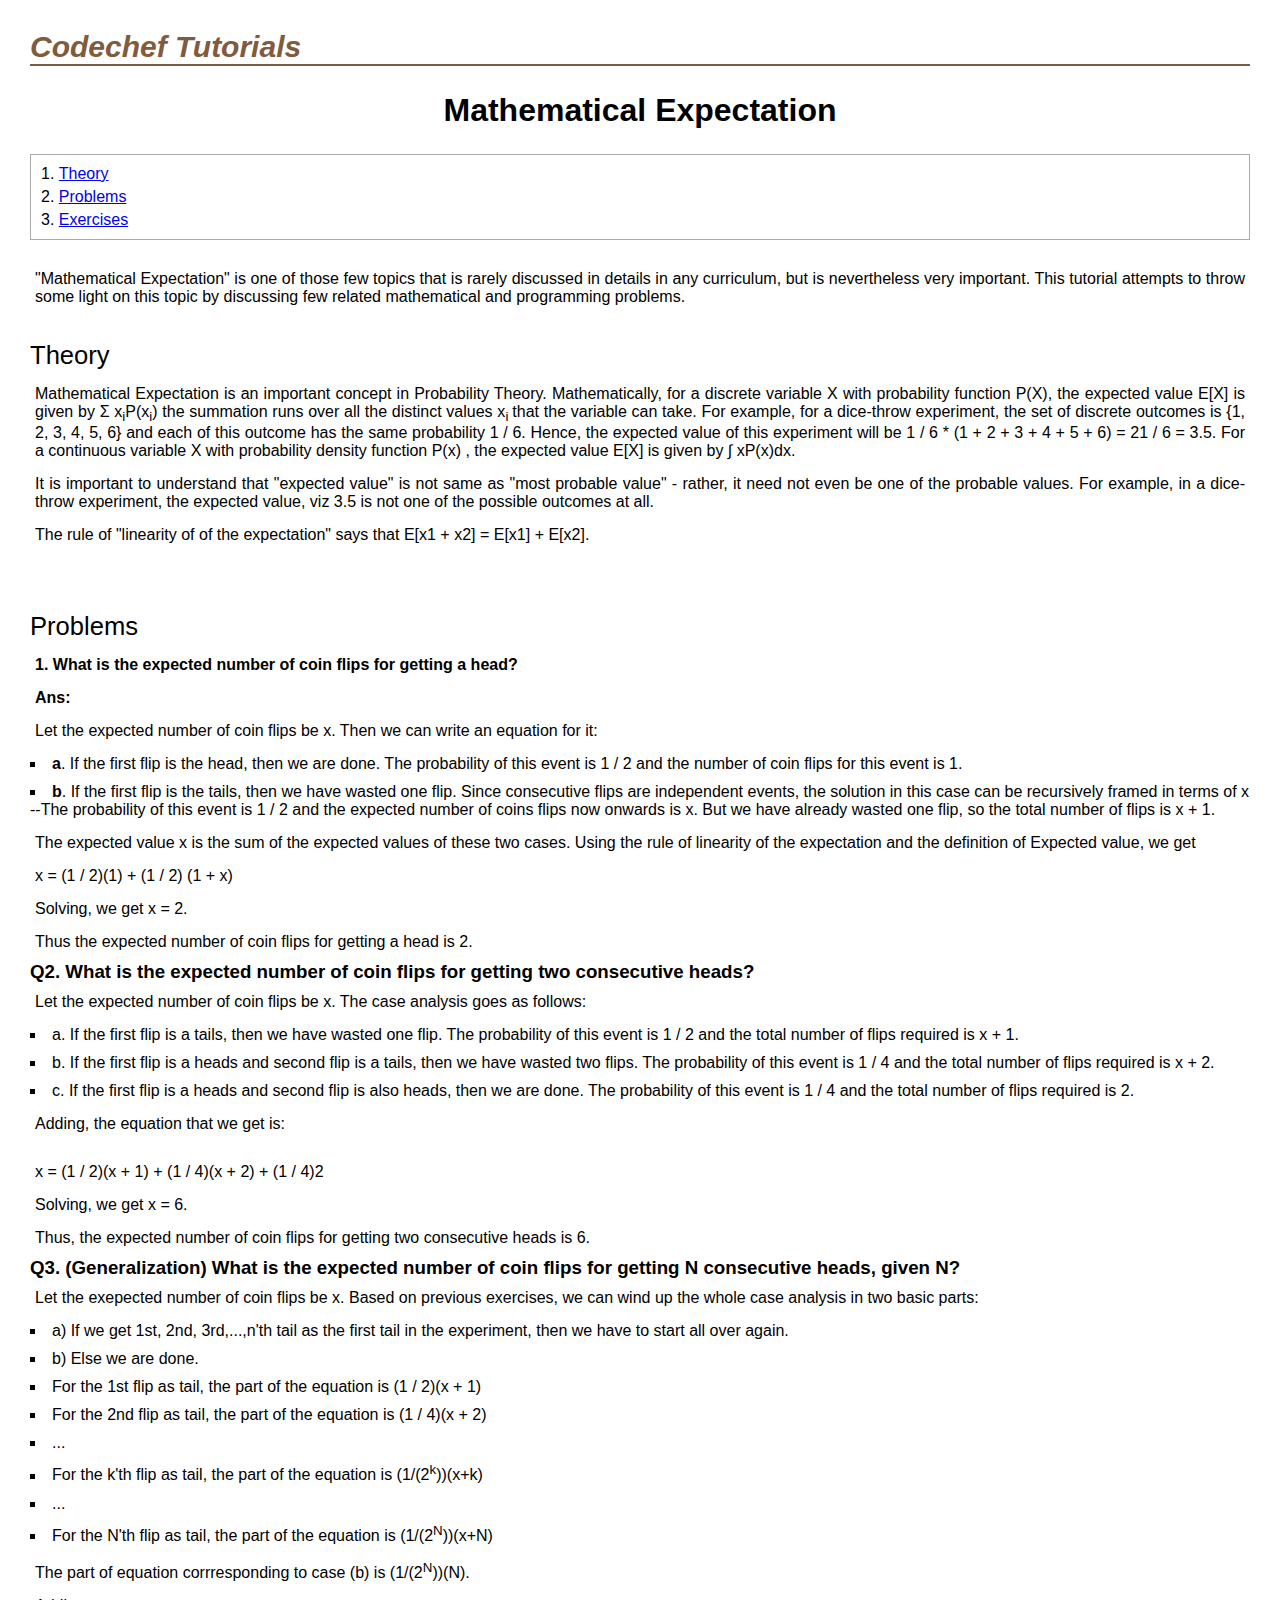
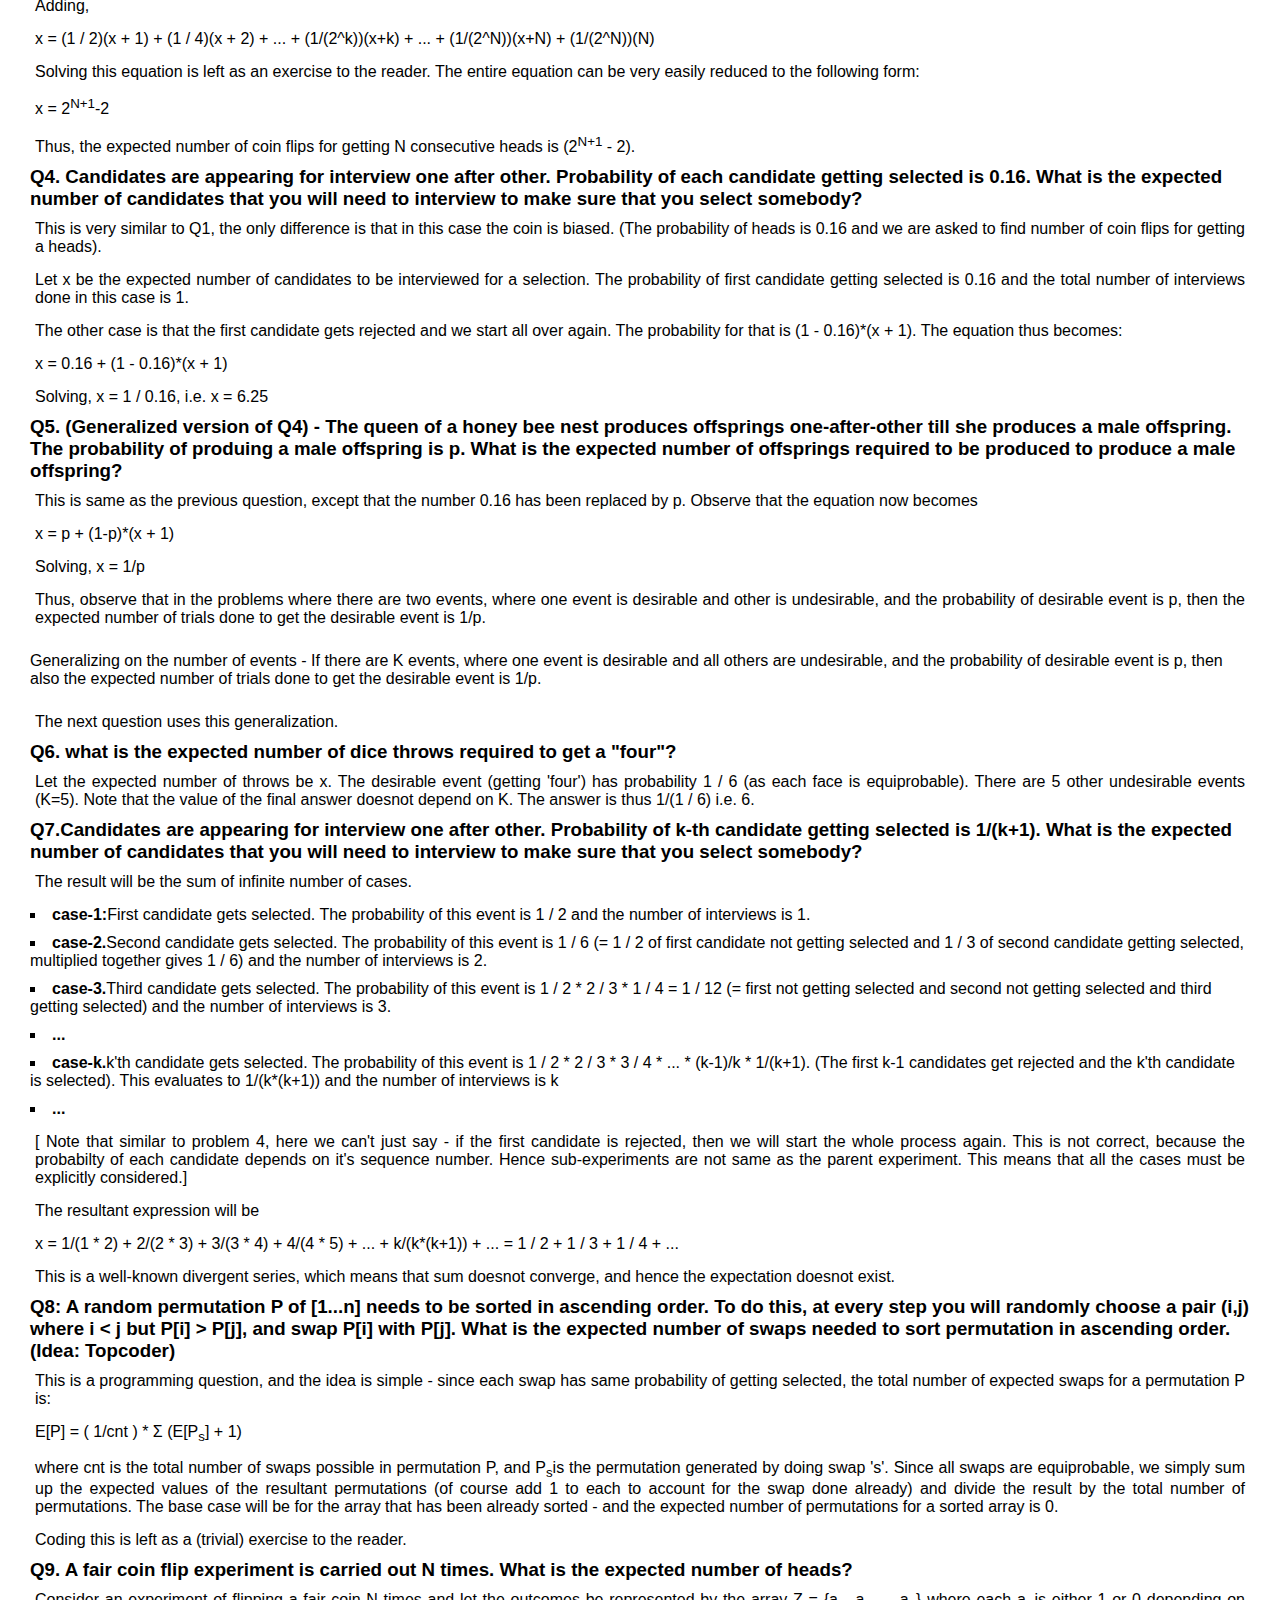
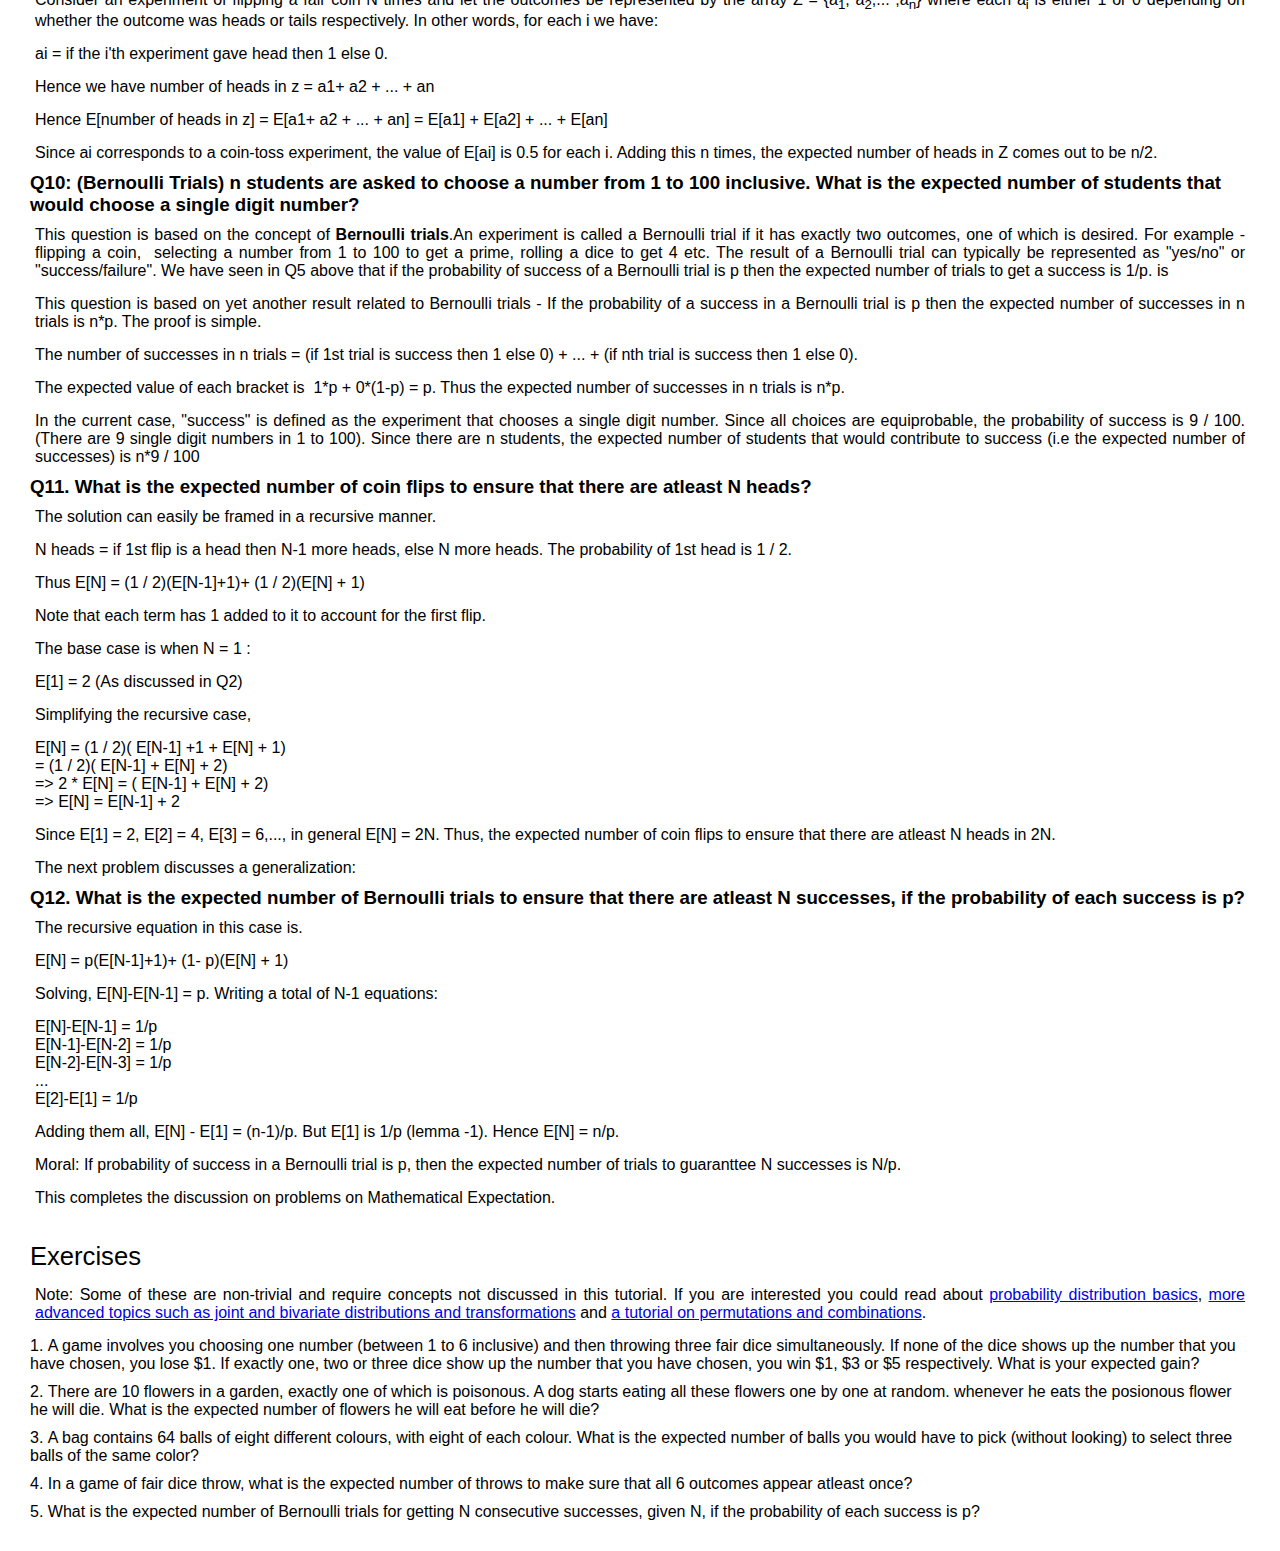
==== codechef/MathExpectation/index.html @ 0467652e "Programming contests tutorials, not only TopCoder." ====
<!DOCTYPE html>
<html>
<head>
    <title>Tutorial Title</title>
    <meta charset="utf-8" />

    <link rel="stylesheet" href="../style.css">
    <script type="text/javascript" src="../libs/syntaxhighlighter/scripts/shCore.js"></script>
    <script type="text/javascript" src="../libs/syntaxhighlighter/scripts/shBrushCpp.js" ></script>
    <script type="text/javascript" src="../libs/syntaxhighlighter/scripts/shBrushJScript.js"></script>

    <link rel="stylesheet" href="../libs/syntaxhighlighter/styles/shCore.css" />
    <link rel="stylesheet" href="../libs/syntaxhighlighter/styles/shCoreDefault.css" />

    <link rel="stylesheet" href="../libs/syntaxhighlighter/styles/shThemeDefault.css" />
    <script type="text/javascript">SyntaxHighlighter.all();</script>

</head>
<body>
    <header>
        <em>Codechef Tutorials</em>
        <hr>
    </header>
    <content>
        <div id="tutorial-header">
            <div id="tutorial-title">
                <h1>Mathematical Expectation</h1>
            </div>
        </div>


        <div id="table-of-contents">
            <ol>
                <li><a href="#theory">Theory</a></li>
                <li><a href="#problems">Problems</a></li>
                <li><a href="#exercises">Exercises</a></li>
            </ol>
        </div>


        <div id="article">
            <p>"Mathematical Expectation" is one of those few topics that is rarely discussed in details in any curriculum, but is nevertheless very important. This tutorial attempts to throw some light on this topic by discussing few related mathematical and programming problems.</p>

        <h1><a name="theory">Theory</a></h1>
        <p>Mathematical Expectation is an important concept in Probability Theory. Mathematically, for a discrete variable X with probability function P(X),  the expected value E[X] is given by  Σ x<sub>i</sub>P(x<sub>i</sub>) the summation runs over all the distinct values x<sub>i </sub>that the variable can take. For example, for a dice-throw experiment, the set of discrete outcomes is {1, 2, 3, 4, 5, 6} and each of this outcome has the same probability 1 / 6. Hence, the expected value of this experiment will be 1 / 6 * (1 + 2 + 3 + 4 + 5 + 6) = 21 / 6 = 3.5.  For a continuous variable X with probability density function P(x) , the expected value E[X] is given by ∫ xP(x)dx.&nbsp;</p>
        
        <p>It is important to understand that  "expected value" is not same as "most probable value" - rather, it need not even be one of the probable values. For example, in a dice-throw experiment, the expected value, viz 3.5 is not one of the possible outcomes at all.</p>

        <p>The rule of "linearity of of the expectation" says that E[x1 + x2] = E[x1] + E[x2].</p>
        <p>&nbsp;</p>

        <h1><a name="problems">Problems</a></h1>
        <p><b>1. What is the expected number of coin flips for getting a head?</b></p>
        <p><b>Ans:</b></p>
        <p>Let the expected number of coin flips be x. Then we can write an equation for it:
        <ul>
            <li><strong>a</strong>. If the first flip is the head, then we are done. The probability of this event is 1 / 2 and the number of  coin flips for this event is 1.</li>
            <li><strong>b</strong>. If the first flip is the tails, then we have wasted one flip. Since consecutive flips are independent events, the solution in this case can be recursively framed in terms of x --The probability of this event is 1 / 2 and the expected number of coins flips now onwards is x. But we have already wasted one flip, so the total number of flips is x + 1.</li>
        </ul>

        <p>The expected value x is the sum of the expected values of these two cases. Using the rule of linearity of the expectation and the definition of Expected value, we get</p>
        <p>x = (1 / 2)(1) + (1 / 2) (1 + x)</p>

        <p>Solving, we get x = 2.</p>
        <p>Thus the expected number of coin flips for getting a head is 2.</p>

        <h3>Q2. What is the expected number of coin flips for getting two consecutive heads?</h3>
        <p>Let the expected number of coin flips be x. The case analysis goes as follows:</p>
        
        <ul>
            <li>a. If the first flip is a tails, then we have wasted one flip. The probability of this event is 1 / 2 and the total number of flips required is x + 1.</li>
            <li>b. If the first flip is a heads and second flip is a tails, then we have wasted two flips. The probability of this event is 1 / 4 and the total number of flips required is x + 2.</li>
            <li>c. If the first flip is a heads and second flip is also heads, then we are done. The probability of this event is 1 / 4 and the total number of flips required is 2.</li>
    </ul>

    <p>Adding, the equation that we get is: <p>

    <p>x = (1 / 2)(x + 1) + (1 / 4)(x + 2) + (1 / 4)2</p>
    <p>Solving, we get x = 6.</p>
    <p>Thus, the expected number of coin flips for getting two consecutive heads is 6.</p>

    <h3>Q3. (Generalization) What is the expected number of coin flips for getting N consecutive heads, given N?</h3>
    <p> Let the exepected number of coin flips be x. Based on previous exercises, we can wind up the whole case analysis in two basic parts:</p>
    
    <ul>
        <li>a) If we get 1st, 2nd, 3rd,...,n'th tail as the first tail in the experiment, then we have to start all over again.</li>
        <li>b) Else we are done.</li>
    </ul>

    <ul>
        <li>For the 1st flip as tail, the part of  the equation is (1 / 2)(x + 1)</li>
        <li>For the 2nd flip as tail, the part of the equation is (1 / 4)(x + 2)</li>
        <li>...</li>
        <li>For the k'th flip as tail, the part of the equation is (1/(2<sup>k</sup>))(x+k)</li>
        <li>...</li>
        <li>For the N'th flip as tail, the part of the equation is (1/(2<sup>N</sup>))(x+N)</li>
    </ul>

    <p>The part of equation corrresponding to case (b) is (1/(2<sup>N</sup>))(N).</p>

    <p>Adding,</p>
    <p>x = (1 / 2)(x + 1)  +  (1 / 4)(x + 2) + ... +  (1/(2^k))(x+k) + ... + (1/(2^N))(x+N) + (1/(2^N))(N)</p>

    <p>Solving this equation is left as an exercise to the reader.  The entire equation can be very easily reduced to the following form:</p>

    <p>x = 2<sup>N+1</sup>-2</p>

    <p>Thus, the expected number of coin flips for getting N consecutive heads is (2<sup>N+1</sup> - 2).</p>

    <h3>Q4. Candidates are appearing for interview one after other. Probability of  each candidate getting selected is 0.16. What is the expected number of candidates that you will need to interview to make sure that you select somebody?</h3>

    <p>This is very similar to Q1, the only difference is that in this case the coin is biased. (The probability of heads is 0.16 and we are asked to find number of coin flips for getting a heads).</p>

    <p>Let x be the expected number of candidates to be interviewed for a selection. The probability of first candidate getting selected is 0.16 and the total number of interviews done in this case is 1.</p>

    <p>The other case is that the first candidate gets rejected and we start all over again. The probability for that is (1 - 0.16)*(x + 1). The equation thus becomes:

    <p>x = 0.16 + (1 - 0.16)*(x + 1)</p>

    <p>Solving, x = 1 / 0.16, i.e. x = 6.25</p>


        <h3>Q5. (Generalized version of Q4) - The queen of a honey bee nest produces offsprings one-after-other till she produces a male offspring. The probability of produing a male offspring is p. What is the expected number of offsprings required to be produced to produce a male offspring?</h3>
        <p>This is same as the previous question, except that the number 0.16 has been replaced by p. Observe that the equation now becomes</p>

        <p>x = p + (1-p)*(x + 1)</p>
        <p>Solving, x = 1/p</p>
        
        <p>Thus, observe that in the problems where there are two events, where one event is desirable and other is undesirable, and the probability of desirable event is p, then the expected number of trials done to get the desirable event is 1/p.</p>
        </p>Generalizing on the number of events - If there are K events, where one event is desirable and all others are undesirable, and the probability of desirable event is p, then also the expected number of trials done to get the desirable event is 1/p.</p>
        <p>The next question uses this generalization.</p>
        
        <h3>Q6. what is the expected number of dice throws required to get a "four"?</h3>
        <p>Let the expected number of throws be x. The desirable event (getting 'four') has probability 1 / 6 (as each face is equiprobable). There are 5 other undesirable events (K=5). Note that the value of the final answer doesnot depend on K. The answer is thus 1/(1 / 6) i.e. 6.</p>


        <h3>Q7.Candidates are appearing for interview one after other. Probability of  k-th candidate getting selected is 1/(k+1). What is the expected number of candidates that you will need to interview to make sure that you select somebody?</h3>
        <p>The result will be the sum of infinite number of cases.
        <ul>
        <li><strong>case-1:</strong>First candidate gets selected. The probability of this event is 1 / 2 and the number of interviews is 1.</li>
        <li><strong>case-2.</strong>Second candidate gets selected. The probability of this event is 1 / 6 (= 1 / 2 of first candidate not getting selected and 1 / 3 of second candidate getting selected, multiplied together gives 1 / 6) and the number of interviews is 2.</li>
        <li><strong>case-3.</strong>Third candidate gets selected. The probability of this event is 1 / 2 * 2 / 3 * 1 / 4 = 1 / 12 (= first not getting selected and second not getting selected and third getting selected) and the number of interviews is 3.</li>
        <li><strong>...</strong></li>
        <li><strong>case-k.</strong>k'th candidate gets selected. The probability of this event is 1 / 2 * 2 / 3 * 3 / 4 * ... * (k-1)/k * 1/(k+1). (The first k-1 candidates get rejected and the k'th candidate is selected). This evaluates to 1/(k*(k+1)) and the number of interviews is k</li>
        <li><strong>...</strong></li>
        </ul>

        <p>[ Note that similar to problem 4, here we can't just say - if the first candidate is rejected, then we will start the whole process again. This is not correct, because the probabilty of each candidate depends on it's sequence number. Hence sub-experiments are not same as the parent experiment. This means that all the cases must be explicitly considered.]</p>
        <p>The resultant expression will be</p>

        <p>x = 1/(1 * 2) + 2/(2 * 3) + 3/(3 * 4)  + 4/(4 * 5) + ... + k/(k*(k+1)) + ...  = 1 / 2 + 1 / 3 + 1 / 4 + ...</p>

        <p>This is a well-known divergent series, which means that sum doesnot converge, and hence the expectation doesnot exist.</p>

        <h3>Q8: A random permutation P of [1...n] needs to be sorted in ascending order. To do this, at every step you will randomly choose a pair (i,j) where i &lt; j but P[i] &gt; P[j], and swap P[i] with P[j]. What is the expected number of swaps needed to sort permutation in ascending order. (Idea: Topcoder)</h3>

        <p>This is a programming question, and the idea is simple - since each swap has same probability of getting selected, the total number of expected swaps for a permutation P is:</p>

        <p>E[P] = ( 1/cnt )  * Σ (E[P<sub>s</sub>] + 1)</p>

        <p>where cnt is the total number of swaps possible in permutation P, and P<sub>s</sub>is the permutation generated by doing swap 's'. Since all swaps are equiprobable, we simply sum up the expected values of the resultant permutations  (of course add 1 to each to account for the swap done already) and divide the result by the total number of permutations. The base case will be for the array that has been already sorted - and the expected number of permutations for a sorted array is 0.</p>

        <p>Coding this is left as a (trivial) exercise to the reader.</p>

        <h3>Q9. A fair coin flip experiment is carried out N times. What is the expected number of heads?</h3>
        <p>Consider an experiment of flipping a fair coin N times and let the outcomes be represented by the array Z = {a<sub>1</sub>, a<sub>2</sub>,... ,a<sub>n</sub>} where each a<sub>i</sub> is either 1 or 0 depending on whether the outcome was heads or tails respectively. In other words, for each i we have:</p>

        <p>ai =  if the i'th experiment gave head then 1 else 0.</p>
        <p>Hence we have number of heads in z =  a1+ a2 + ... + an</p>
        <p>Hence E[number of heads in z] =  E[a1+ a2 + ... + an] =  E[a1] + E[a2] + ... + E[an]</p>
        <p>Since ai corresponds to a coin-toss experiment, the value of E[ai] is 0.5 for each i. Adding this n times, the expected number of heads in Z comes out to be n/2.</p>

        <h3>Q10: (Bernoulli Trials) n students are asked to choose a number from 1 to 100 inclusive. What is the expected number of students that would choose a single digit number?</h3>

        <p>This question is based on the concept of <b>Bernoulli trials</b>.An experiment is called a Bernoulli trial if it has exactly two outcomes, one of which is desired. For example - flipping a coin,&nbsp; selecting a number from 1 to 100 to get a prime, rolling a dice to get 4 etc. The result of a Bernoulli trial can typically be represented as "yes/no" or "success/failure". We have seen in Q5 above that if the probability of success of a Bernoulli trial is p then the expected number of trials to get a success is 1/p. is</p>

        <p>This question is based on yet another result related to Bernoulli trials - If the probability of a success in a Bernoulli trial is p then the expected number of successes in n trials is n*p. The proof is simple.</p>

        <p>The number of successes in n trials = (if 1st trial is success then 1 else 0) + ... + (if nth trial is success then 1 else 0).</p> 

        <p>The expected value of each bracket is&nbsp; 1*p + 0*(1-p) = p. Thus the expected number of successes in n trials is n*p.</p>


        <p>In the current case, "success" is defined as the experiment that chooses a single digit number. Since all choices are equiprobable, the probability of success is 9 / 100. (There are 9 single digit numbers in 1 to 100). Since there are n students, the expected number of students that would contribute to success (i.e the expected number of successes) is n*9 / 100</p>

        <h3>Q11. What is the expected number of coin flips to ensure that there are atleast N heads?</h3>
        <p>The solution can easily be framed in a recursive manner.</p>
        <p>N heads = if 1st flip is a head then N-1 more heads, else N more heads. The probability of 1st head is 1 / 2.</p>
        <p>Thus E[N] = (1 / 2)(E[N-1]+1)+ (1 / 2)(E[N] + 1)</p>

        <p>Note that each term has 1 added to it to account for the first flip.</p>
        <p>The base case is when N = 1 :</p>
        <p>E[1] = 2 (As discussed in Q2)</p>
        <p>Simplifying the recursive case,</p>
        <p>E[N] = (1 / 2)( E[N-1] +1 + E[N] + 1)<br> = (1 / 2)( E[N-1] + E[N] + 2)<br> =&gt; 2 * E[N]  = ( E[N-1] + E[N] + 2)<br>=&gt; E[N]  = E[N-1] + 2</p>
        <p>Since E[1] = 2, E[2] = 4, E[3] = 6,..., in general E[N] = 2N. Thus, the expected number of coin flips to ensure that there are atleast N heads in 2N.</p>

        <p>The next problem discusses a generalization:</p>

        <h3>Q12. What is the expected number of Bernoulli trials to ensure that there are atleast N successes, if the probability of each success is p?</h3>
        <p>The recursive equation in this case is.</p>
        <p>E[N] = p(E[N-1]+1)+ (1- p)(E[N] + 1)</p>
        <p>Solving, E[N]-E[N-1] = p. Writing a total of N-1 equations:</p>
        <p>E[N]-E[N-1] = 1/p<br>E[N-1]-E[N-2] = 1/p<br>E[N-2]-E[N-3] = 1/p<br>...<br>E[2]-E[1] = 1/p</p>
        <p>Adding them all, E[N] - E[1] = (n-1)/p. But E[1] is 1/p (lemma -1). Hence E[N] = n/p.</p>
        <p>Moral: If probability of success in a Bernoulli trial is p, then the expected number of trials to guaranttee N successes is N/p.</p>

        <p>This completes the discussion on problems on Mathematical Expectation.</p>

        <h1><a name="exercises">Exercises</a></h1>
        <p>Note: Some of these are non-trivial and require concepts not discussed in this tutorial. If you are interested you could read about <a  href="http://www.thelearningpoint.net/home/mathematics/probability---part-2---a-tutorial-on-probability-distributions">probability distribution basics</a>, <a  href="http://www.thelearningpoint.net/home/mathematics/probability---part-3---joint-probability-bivariate-normal-distributions-functions-of-random-variable-transformation-of-random-vectors">more advanced topics such as joint and bivariate distributions and transformations</a> and <a  href="http://www.thelearningpoint.net/home/mathematics/permutations-and-combinations-1">a tutorial on permutations and combinations</a>.</p>

        <ol>
        <li>A game involves you choosing one number (between 1 to 6 inclusive) and then throwing three fair dice simultaneously. If none of the dice shows up the number that you have chosen, you lose $1. If exactly one, two or three dice show up the number that you have chosen, you win $1, $3 or $5 respectively. What is your expected gain?</li>
        <li>There are 10 flowers in a garden, exactly one of which is poisonous. A dog starts eating all these flowers one by one at random. whenever he eats the posionous flower he will die. What is the expected number of flowers he will eat before he will die?</li>
        <li>A bag contains 64 balls of eight different colours, with eight of each colour. What is the expected number of balls you would have to pick (without looking) to select three balls of the same color?</li>
        <li>In a game of fair dice throw, what is the expected number of throws to make sure that all 6 outcomes appear atleast once?</li>
        <li>What is the expected number of Bernoulli trials for getting N consecutive successes, given N, if the probability of each success is p?</li>
    </ol>
    </content>
    <footer>
    </footer>
</body>
</html>
---- codechef/style.css ----
* {
    padding: 0;
    margin: 0;
}

body, p {
    font-family: sans-serif;
    padding: 5px;
}
hr {
    display: block; height: 1px;
    border: 0;
    border-top: 2px solid #805B3E;
    padding: 0;
}

header {
    font-size: 30px;
    font-weight: bold;
    color: #805B3E;
    margin: 25px;
}

#tutorial-header {
    margin: 25px;
}

#tutorial-title {
    text-align: center;
    margin-bottom: 10px;
}

#tutorial-title h1 {

}

#author-info {
    display: table;
    margin-left: auto;
    margin-right: auto;
    height: 52px;
}

#author-row {
    display: table-row;
}
#author-photo {
    float: left;
    display: table-cell;
    width: 50px;
    height: 50px;
    margin-right: 5px;
}
#author-account-info {
    vertical-align: middle;
    display: table-cell;
    width: 160px;
    height: 50px;
    margin-top: auto;
    margin-bottom: auto;
}

#table-of-contents {
    margin: 25px;
    padding: 5px;
    border: 1px solid #aaaaaa;
}

#table-of-contents ol {
    list-style: decimal inside;
}

#table-of-contents li {
    margin: 5px;
}

#article {
    margin: 25px;
}


#article h1 {
    font: 160% sans-serif;
    margin-top: 30px;
    margin-bottom: 10px;
}

#article ol {
    list-style: decimal inside;
    margin-top: 10px;
    margin-bottom: 10px;
}

#article li {
    margin-top: 10px;
}

#article ul {
    list-style: square inside;
    margin-top: 10px;
    margin-bottom: 10px;
}

#article p {
    text-align: justify;
    margin-top: 5px;
    margin-bottom: 5px;
}

#article pre {
    border: 1px solid #aaaaaa;
}

#article .figure {
    width: 80%;
    margin-top: 15px;
    margin-bottom: 15px;
    margin-left: auto;
    margin-right: auto;
}

#article .figure table {
    margin: 0 auto;
    border: 1px solid #aaaaaa;
    border-spacing: 0px;
}

#article .figure th, td {
    height: 2rem;
    border: 1px solid #ccc;
    text-align: center;
    padding: 5px;
}

#article .figure th {
    background-color: lightblue;
    border-color: white;
}

#article .figure img {
    display: block;
    margin: 0 auto;
}

#article .figure p {
    text-align: center;
}
---- codechef/libs/syntaxhighlighter/styles/shCore.css ----
/**
 * SyntaxHighlighter
 * http://alexgorbatchev.com/SyntaxHighlighter
 *
 * SyntaxHighlighter is donationware. If you are using it, please donate.
 * http://alexgorbatchev.com/SyntaxHighlighter/donate.html
 *
 * @version
 * 3.0.83 (July 02 2010)
 * 
 * @copyright
 * Copyright (C) 2004-2010 Alex Gorbatchev.
 *
 * @license
 * Dual licensed under the MIT and GPL licenses.
 */
.syntaxhighlighter a,
.syntaxhighlighter div,
.syntaxhighlighter code,
.syntaxhighlighter table,
.syntaxhighlighter table td,
.syntaxhighlighter table tr,
.syntaxhighlighter table tbody,
.syntaxhighlighter table thead,
.syntaxhighlighter table caption,
.syntaxhighlighter textarea {
  -moz-border-radius: 0 0 0 0 !important;
  -webkit-border-radius: 0 0 0 0 !important;
  background: none !important;
  border: 0 !important;
  bottom: auto !important;
  float: none !important;
  height: auto !important;
  left: auto !important;
  line-height: 1.1em !important;
  margin: 0 !important;
  outline: 0 !important;
  overflow: visible !important;
  padding: 0 !important;
  position: static !important;
  right: auto !important;
  text-align: left !important;
  top: auto !important;
  vertical-align: baseline !important;
  width: auto !important;
  box-sizing: content-box !important;
  font-family: "Consolas", "Bitstream Vera Sans Mono", "Courier New", Courier, monospace !important;
  font-weight: normal !important;
  font-style: normal !important;
  font-size: 1em !important;
  min-height: inherit !important;
  min-height: auto !important;
}

.syntaxhighlighter {
  width: 100% !important;
  margin: 1em 0 1em 0 !important;
  position: relative !important;
  overflow: auto !important;
  font-size: 1em !important;
}
.syntaxhighlighter.source {
  overflow: hidden !important;
}
.syntaxhighlighter .bold {
  font-weight: bold !important;
}
.syntaxhighlighter .italic {
  font-style: italic !important;
}
.syntaxhighlighter .line {
  white-space: pre !important;
}
.syntaxhighlighter table {
  width: 100% !important;
}
.syntaxhighlighter table caption {
  text-align: left !important;
  padding: .5em 0 0.5em 1em !important;
}
.syntaxhighlighter table td.code {
  width: 100% !important;
}
.syntaxhighlighter table td.code .container {
  position: relative !important;
}
.syntaxhighlighter table td.code .container textarea {
  box-sizing: border-box !important;
  position: absolute !important;
  left: 0 !important;
  top: 0 !important;
  width: 100% !important;
  height: 100% !important;
  border: none !important;
  background: white !important;
  padding-left: 1em !important;
  overflow: hidden !important;
  white-space: pre !important;
}
.syntaxhighlighter table td.gutter .line {
  text-align: right !important;
  padding: 0 0.5em 0 1em !important;
}
.syntaxhighlighter table td.code .line {
  padding: 0 1em !important;
}
.syntaxhighlighter.nogutter td.code .container textarea, .syntaxhighlighter.nogutter td.code .line {
  padding-left: 0em !important;
}
.syntaxhighlighter.show {
  display: block !important;
}
.syntaxhighlighter.collapsed table {
  display: none !important;
}
.syntaxhighlighter.collapsed .toolbar {
  padding: 0.1em 0.8em 0em 0.8em !important;
  font-size: 1em !important;
  position: static !important;
  width: auto !important;
  height: auto !important;
}
.syntaxhighlighter.collapsed .toolbar span {
  display: inline !important;
  margin-right: 1em !important;
}
.syntaxhighlighter.collapsed .toolbar span a {
  padding: 0 !important;
  display: none !important;
}
.syntaxhighlighter.collapsed .toolbar span a.expandSource {
  display: inline !important;
}
.syntaxhighlighter .toolbar {
  position: absolute !important;
  right: 1px !important;
  top: 1px !important;
  width: 11px !important;
  height: 11px !important;
  font-size: 10px !important;
  z-index: 10 !important;
}
.syntaxhighlighter .toolbar span.title {
  display: inline !important;
}
.syntaxhighlighter .toolbar a {
  display: block !important;
  text-align: center !important;
  text-decoration: none !important;
  padding-top: 1px !important;
}
.syntaxhighlighter .toolbar a.expandSource {
  display: none !important;
}
.syntaxhighlighter.ie {
  font-size: .9em !important;
  padding: 1px 0 1px 0 !important;
}
.syntaxhighlighter.ie .toolbar {
  line-height: 8px !important;
}
.syntaxhighlighter.ie .toolbar a {
  padding-top: 0px !important;
}
.syntaxhighlighter.printing .line.alt1 .content,
.syntaxhighlighter.printing .line.alt2 .content,
.syntaxhighlighter.printing .line.highlighted .number,
.syntaxhighlighter.printing .line.highlighted.alt1 .content,
.syntaxhighlighter.printing .line.highlighted.alt2 .content {
  background: none !important;
}
.syntaxhighlighter.printing .line .number {
  color: #bbbbbb !important;
}
.syntaxhighlighter.printing .line .content {
  color: black !important;
}
.syntaxhighlighter.printing .toolbar {
  display: none !important;
}
.syntaxhighlighter.printing a {
  text-decoration: none !important;
}
.syntaxhighlighter.printing .plain, .syntaxhighlighter.printing .plain a {
  color: black !important;
}
.syntaxhighlighter.printing .comments, .syntaxhighlighter.printing .comments a {
  color: #008200 !important;
}
.syntaxhighlighter.printing .string, .syntaxhighlighter.printing .string a {
  color: blue !important;
}
.syntaxhighlighter.printing .keyword {
  color: #006699 !important;
  font-weight: bold !important;
}
.syntaxhighlighter.printing .preprocessor {
  color: gray !important;
}
.syntaxhighlighter.printing .variable {
  color: #aa7700 !important;
}
.syntaxhighlighter.printing .value {
  color: #009900 !important;
}
.syntaxhighlighter.printing .functions {
  color: #ff1493 !important;
}
.syntaxhighlighter.printing .constants {
  color: #0066cc !important;
}
.syntaxhighlighter.printing .script {
  font-weight: bold !important;
}
.syntaxhighlighter.printing .color1, .syntaxhighlighter.printing .color1 a {
  color: gray !important;
}
.syntaxhighlighter.printing .color2, .syntaxhighlighter.printing .color2 a {
  color: #ff1493 !important;
}
.syntaxhighlighter.printing .color3, .syntaxhighlighter.printing .color3 a {
  color: red !important;
}
.syntaxhighlighter.printing .break, .syntaxhighlighter.printing .break a {
  color: black !important;
}
---- codechef/libs/syntaxhighlighter/styles/shCoreDefault.css ----
/**
 * SyntaxHighlighter
 * http://alexgorbatchev.com/SyntaxHighlighter
 *
 * SyntaxHighlighter is donationware. If you are using it, please donate.
 * http://alexgorbatchev.com/SyntaxHighlighter/donate.html
 *
 * @version
 * 3.0.83 (July 02 2010)
 * 
 * @copyright
 * Copyright (C) 2004-2010 Alex Gorbatchev.
 *
 * @license
 * Dual licensed under the MIT and GPL licenses.
 */
.syntaxhighlighter a,
.syntaxhighlighter div,
.syntaxhighlighter code,
.syntaxhighlighter table,
.syntaxhighlighter table td,
.syntaxhighlighter table tr,
.syntaxhighlighter table tbody,
.syntaxhighlighter table thead,
.syntaxhighlighter table caption,
.syntaxhighlighter textarea {
  -moz-border-radius: 0 0 0 0 !important;
  -webkit-border-radius: 0 0 0 0 !important;
  background: none !important;
  border: 0 !important;
  bottom: auto !important;
  float: none !important;
  height: auto !important;
  left: auto !important;
  line-height: 1.1em !important;
  margin: 0 !important;
  outline: 0 !important;
  overflow: visible !important;
  padding: 0 !important;
  position: static !important;
  right: auto !important;
  text-align: left !important;
  top: auto !important;
  vertical-align: baseline !important;
  width: auto !important;
  box-sizing: content-box !important;
  font-family: "Consolas", "Bitstream Vera Sans Mono", "Courier New", Courier, monospace !important;
  font-weight: normal !important;
  font-style: normal !important;
  font-size: 1em !important;
  min-height: inherit !important;
  min-height: auto !important;
}

.syntaxhighlighter {
  width: 100% !important;
  margin: 1em 0 1em 0 !important;
  position: relative !important;
  overflow: auto !important;
  font-size: 1em !important;
}
.syntaxhighlighter.source {
  overflow: hidden !important;
}
.syntaxhighlighter .bold {
  font-weight: bold !important;
}
.syntaxhighlighter .italic {
  font-style: italic !important;
}
.syntaxhighlighter .line {
  white-space: pre !important;
}
.syntaxhighlighter table {
  width: 100% !important;
}
.syntaxhighlighter table caption {
  text-align: left !important;
  padding: .5em 0 0.5em 1em !important;
}
.syntaxhighlighter table td.code {
  width: 100% !important;
}
.syntaxhighlighter table td.code .container {
  position: relative !important;
}
.syntaxhighlighter table td.code .container textarea {
  box-sizing: border-box !important;
  position: absolute !important;
  left: 0 !important;
  top: 0 !important;
  width: 100% !important;
  height: 100% !important;
  border: none !important;
  background: white !important;
  padding-left: 1em !important;
  overflow: hidden !important;
  white-space: pre !important;
}
.syntaxhighlighter table td.gutter .line {
  text-align: right !important;
  padding: 0 0.5em 0 1em !important;
}
.syntaxhighlighter table td.code .line {
  padding: 0 1em !important;
}
.syntaxhighlighter.nogutter td.code .container textarea, .syntaxhighlighter.nogutter td.code .line {
  padding-left: 0em !important;
}
.syntaxhighlighter.show {
  display: block !important;
}
.syntaxhighlighter.collapsed table {
  display: none !important;
}
.syntaxhighlighter.collapsed .toolbar {
  padding: 0.1em 0.8em 0em 0.8em !important;
  font-size: 1em !important;
  position: static !important;
  width: auto !important;
  height: auto !important;
}
.syntaxhighlighter.collapsed .toolbar span {
  display: inline !important;
  margin-right: 1em !important;
}
.syntaxhighlighter.collapsed .toolbar span a {
  padding: 0 !important;
  display: none !important;
}
.syntaxhighlighter.collapsed .toolbar span a.expandSource {
  display: inline !important;
}
.syntaxhighlighter .toolbar {
  position: absolute !important;
  right: 1px !important;
  top: 1px !important;
  width: 11px !important;
  height: 11px !important;
  font-size: 10px !important;
  z-index: 10 !important;
}
.syntaxhighlighter .toolbar span.title {
  display: inline !important;
}
.syntaxhighlighter .toolbar a {
  display: block !important;
  text-align: center !important;
  text-decoration: none !important;
  padding-top: 1px !important;
}
.syntaxhighlighter .toolbar a.expandSource {
  display: none !important;
}
.syntaxhighlighter.ie {
  font-size: .9em !important;
  padding: 1px 0 1px 0 !important;
}
.syntaxhighlighter.ie .toolbar {
  line-height: 8px !important;
}
.syntaxhighlighter.ie .toolbar a {
  padding-top: 0px !important;
}
.syntaxhighlighter.printing .line.alt1 .content,
.syntaxhighlighter.printing .line.alt2 .content,
.syntaxhighlighter.printing .line.highlighted .number,
.syntaxhighlighter.printing .line.highlighted.alt1 .content,
.syntaxhighlighter.printing .line.highlighted.alt2 .content {
  background: none !important;
}
.syntaxhighlighter.printing .line .number {
  color: #bbbbbb !important;
}
.syntaxhighlighter.printing .line .content {
  color: black !important;
}
.syntaxhighlighter.printing .toolbar {
  display: none !important;
}
.syntaxhighlighter.printing a {
  text-decoration: none !important;
}
.syntaxhighlighter.printing .plain, .syntaxhighlighter.printing .plain a {
  color: black !important;
}
.syntaxhighlighter.printing .comments, .syntaxhighlighter.printing .comments a {
  color: #008200 !important;
}
.syntaxhighlighter.printing .string, .syntaxhighlighter.printing .string a {
  color: blue !important;
}
.syntaxhighlighter.printing .keyword {
  color: #006699 !important;
  font-weight: bold !important;
}
.syntaxhighlighter.printing .preprocessor {
  color: gray !important;
}
.syntaxhighlighter.printing .variable {
  color: #aa7700 !important;
}
.syntaxhighlighter.printing .value {
  color: #009900 !important;
}
.syntaxhighlighter.printing .functions {
  color: #ff1493 !important;
}
.syntaxhighlighter.printing .constants {
  color: #0066cc !important;
}
.syntaxhighlighter.printing .script {
  font-weight: bold !important;
}
.syntaxhighlighter.printing .color1, .syntaxhighlighter.printing .color1 a {
  color: gray !important;
}
.syntaxhighlighter.printing .color2, .syntaxhighlighter.printing .color2 a {
  color: #ff1493 !important;
}
.syntaxhighlighter.printing .color3, .syntaxhighlighter.printing .color3 a {
  color: red !important;
}
.syntaxhighlighter.printing .break, .syntaxhighlighter.printing .break a {
  color: black !important;
}

.syntaxhighlighter {
  background-color: white !important;
}
.syntaxhighlighter .line.alt1 {
  background-color: white !important;
}
.syntaxhighlighter .line.alt2 {
  background-color: white !important;
}
.syntaxhighlighter .line.highlighted.alt1, .syntaxhighlighter .line.highlighted.alt2 {
  background-color: #e0e0e0 !important;
}
.syntaxhighlighter .line.highlighted.number {
  color: black !important;
}
.syntaxhighlighter table caption {
  color: black !important;
}
.syntaxhighlighter .gutter {
  color: #afafaf !important;
}
.syntaxhighlighter .gutter .line {
  border-right: 3px solid #6ce26c !important;
}
.syntaxhighlighter .gutter .line.highlighted {
  background-color: #6ce26c !important;
  color: white !important;
}
.syntaxhighlighter.printing .line .content {
  border: none !important;
}
.syntaxhighlighter.collapsed {
  overflow: visible !important;
}
.syntaxhighlighter.collapsed .toolbar {
  color: blue !important;
  background: white !important;
  border: 1px solid #6ce26c !important;
}
.syntaxhighlighter.collapsed .toolbar a {
  color: blue !important;
}
.syntaxhighlighter.collapsed .toolbar a:hover {
  color: red !important;
}
.syntaxhighlighter .toolbar {
  color: white !important;
  background: #6ce26c !important;
  border: none !important;
}
.syntaxhighlighter .toolbar a {
  color: white !important;
}
.syntaxhighlighter .toolbar a:hover {
  color: black !important;
}
.syntaxhighlighter .plain, .syntaxhighlighter .plain a {
  color: black !important;
}
.syntaxhighlighter .comments, .syntaxhighlighter .comments a {
  color: #008200 !important;
}
.syntaxhighlighter .string, .syntaxhighlighter .string a {
  color: blue !important;
}
.syntaxhighlighter .keyword {
  color: #006699 !important;
}
.syntaxhighlighter .preprocessor {
  color: gray !important;
}
.syntaxhighlighter .variable {
  color: #aa7700 !important;
}
.syntaxhighlighter .value {
  color: #009900 !important;
}
.syntaxhighlighter .functions {
  color: #ff1493 !important;
}
.syntaxhighlighter .constants {
  color: #0066cc !important;
}
.syntaxhighlighter .script {
  font-weight: bold !important;
  color: #006699 !important;
  background-color: none !important;
}
.syntaxhighlighter .color1, .syntaxhighlighter .color1 a {
  color: gray !important;
}
.syntaxhighlighter .color2, .syntaxhighlighter .color2 a {
  color: #ff1493 !important;
}
.syntaxhighlighter .color3, .syntaxhighlighter .color3 a {
  color: red !important;
}

.syntaxhighlighter .keyword {
  font-weight: bold !important;
}
---- codechef/libs/syntaxhighlighter/styles/shThemeDefault.css ----
/**
 * SyntaxHighlighter
 * http://alexgorbatchev.com/SyntaxHighlighter
 *
 * SyntaxHighlighter is donationware. If you are using it, please donate.
 * http://alexgorbatchev.com/SyntaxHighlighter/donate.html
 *
 * @version
 * 3.0.83 (July 02 2010)
 * 
 * @copyright
 * Copyright (C) 2004-2010 Alex Gorbatchev.
 *
 * @license
 * Dual licensed under the MIT and GPL licenses.
 */
.syntaxhighlighter {
  background-color: white !important;
}
.syntaxhighlighter .line.alt1 {
  background-color: white !important;
}
.syntaxhighlighter .line.alt2 {
  background-color: white !important;
}
.syntaxhighlighter .line.highlighted.alt1, .syntaxhighlighter .line.highlighted.alt2 {
  background-color: #e0e0e0 !important;
}
.syntaxhighlighter .line.highlighted.number {
  color: black !important;
}
.syntaxhighlighter table caption {
  color: black !important;
}
.syntaxhighlighter .gutter {
  color: #afafaf !important;
}
.syntaxhighlighter .gutter .line {
  border-right: 3px solid #6ce26c !important;
}
.syntaxhighlighter .gutter .line.highlighted {
  background-color: #6ce26c !important;
  color: white !important;
}
.syntaxhighlighter.printing .line .content {
  border: none !important;
}
.syntaxhighlighter.collapsed {
  overflow: visible !important;
}
.syntaxhighlighter.collapsed .toolbar {
  color: blue !important;
  background: white !important;
  border: 1px solid #6ce26c !important;
}
.syntaxhighlighter.collapsed .toolbar a {
  color: blue !important;
}
.syntaxhighlighter.collapsed .toolbar a:hover {
  color: red !important;
}
.syntaxhighlighter .toolbar {
  color: white !important;
  background: #6ce26c !important;
  border: none !important;
}
.syntaxhighlighter .toolbar a {
  color: white !important;
}
.syntaxhighlighter .toolbar a:hover {
  color: black !important;
}
.syntaxhighlighter .plain, .syntaxhighlighter .plain a {
  color: black !important;
}
.syntaxhighlighter .comments, .syntaxhighlighter .comments a {
  color: #008200 !important;
}
.syntaxhighlighter .string, .syntaxhighlighter .string a {
  color: blue !important;
}
.syntaxhighlighter .keyword {
  color: #006699 !important;
}
.syntaxhighlighter .preprocessor {
  color: gray !important;
}
.syntaxhighlighter .variable {
  color: #aa7700 !important;
}
.syntaxhighlighter .value {
  color: #009900 !important;
}
.syntaxhighlighter .functions {
  color: #ff1493 !important;
}
.syntaxhighlighter .constants {
  color: #0066cc !important;
}
.syntaxhighlighter .script {
  font-weight: bold !important;
  color: #006699 !important;
  background-color: none !important;
}
.syntaxhighlighter .color1, .syntaxhighlighter .color1 a {
  color: gray !important;
}
.syntaxhighlighter .color2, .syntaxhighlighter .color2 a {
  color: #ff1493 !important;
}
.syntaxhighlighter .color3, .syntaxhighlighter .color3 a {
  color: red !important;
}

.syntaxhighlighter .keyword {
  font-weight: bold !important;
}
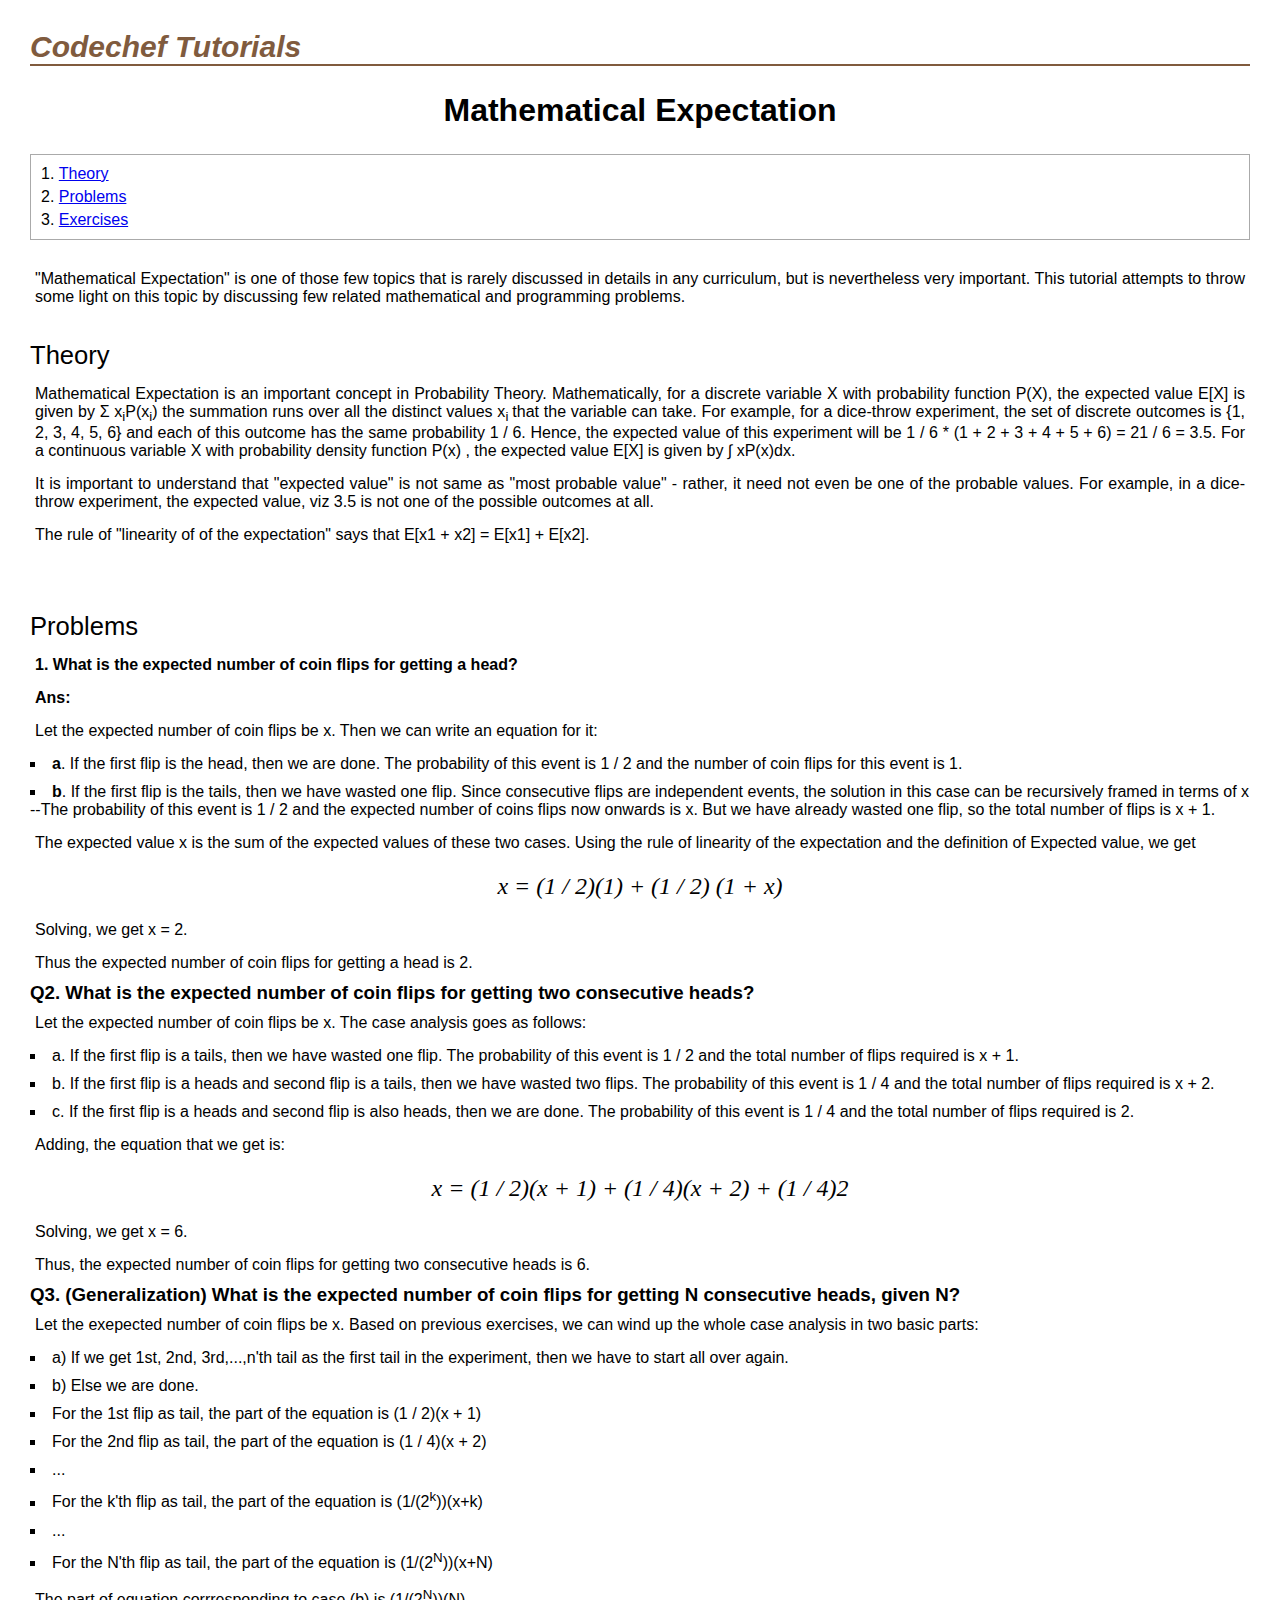
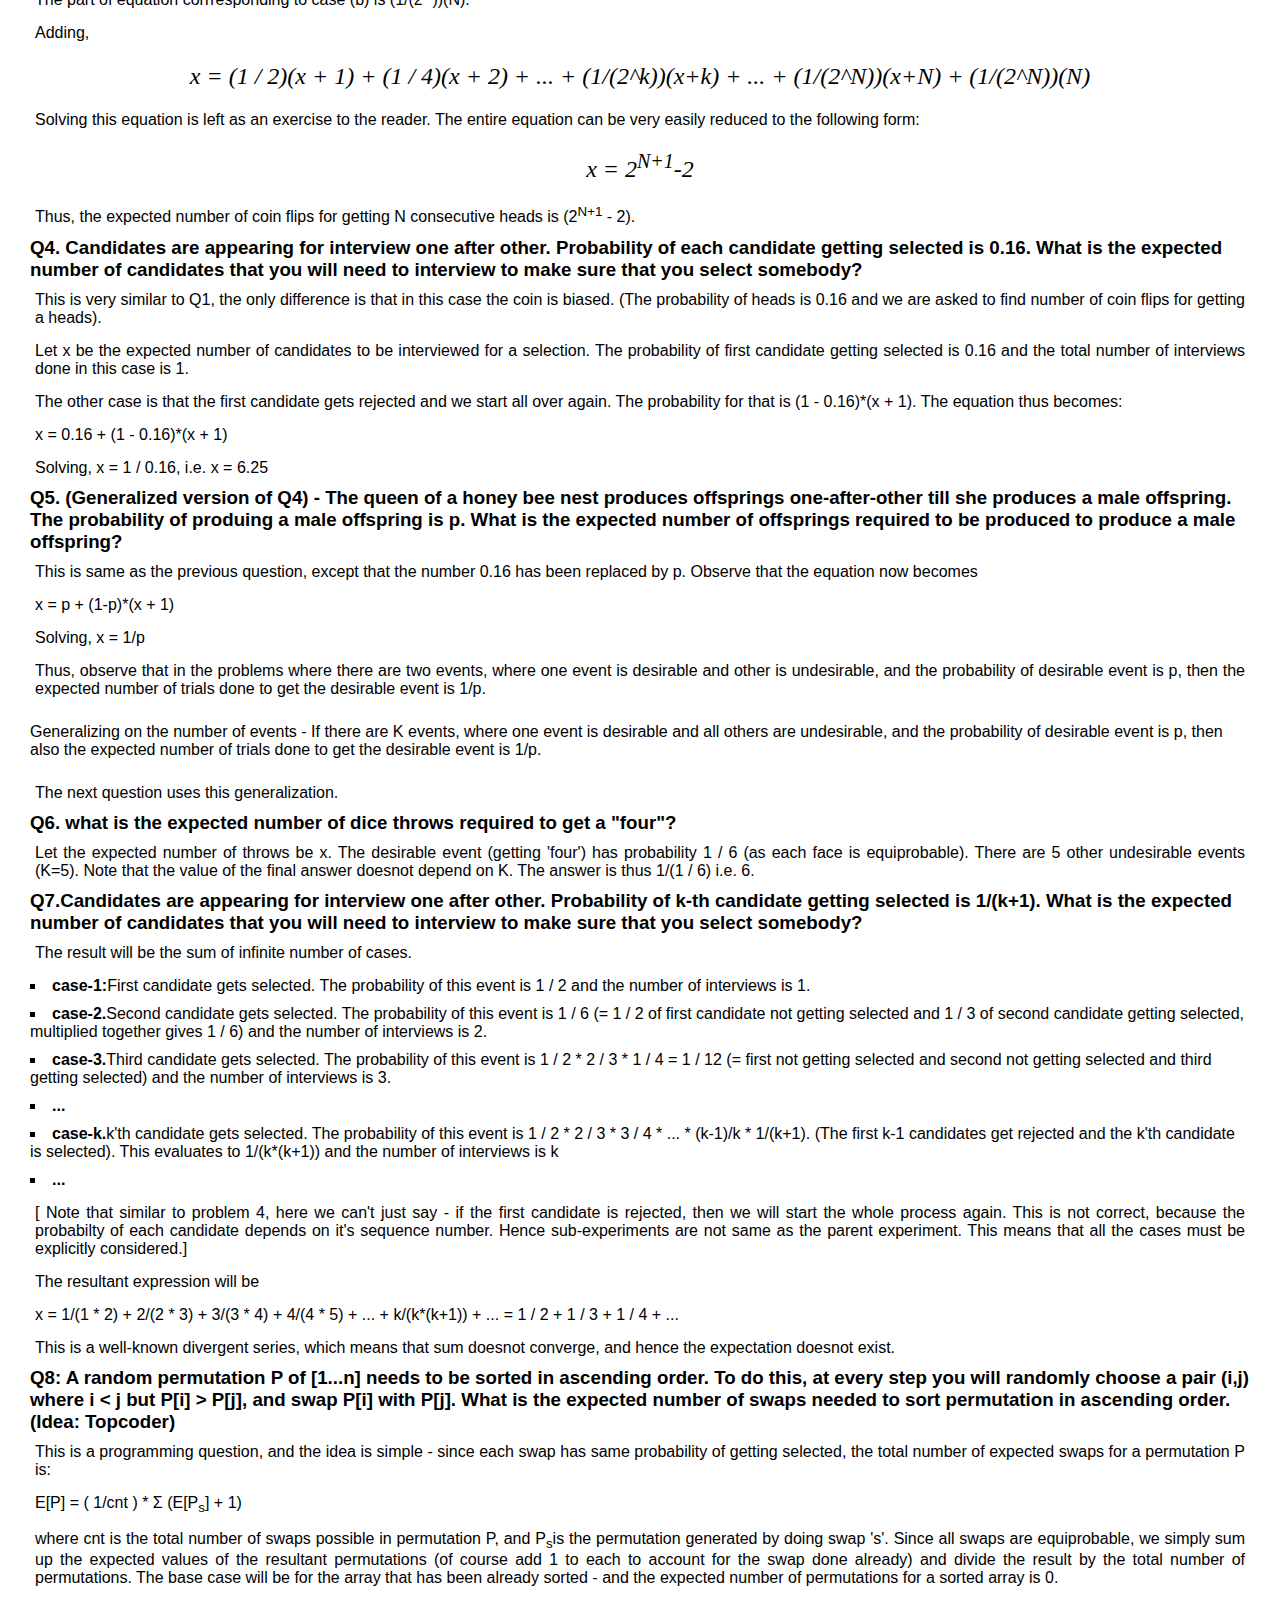
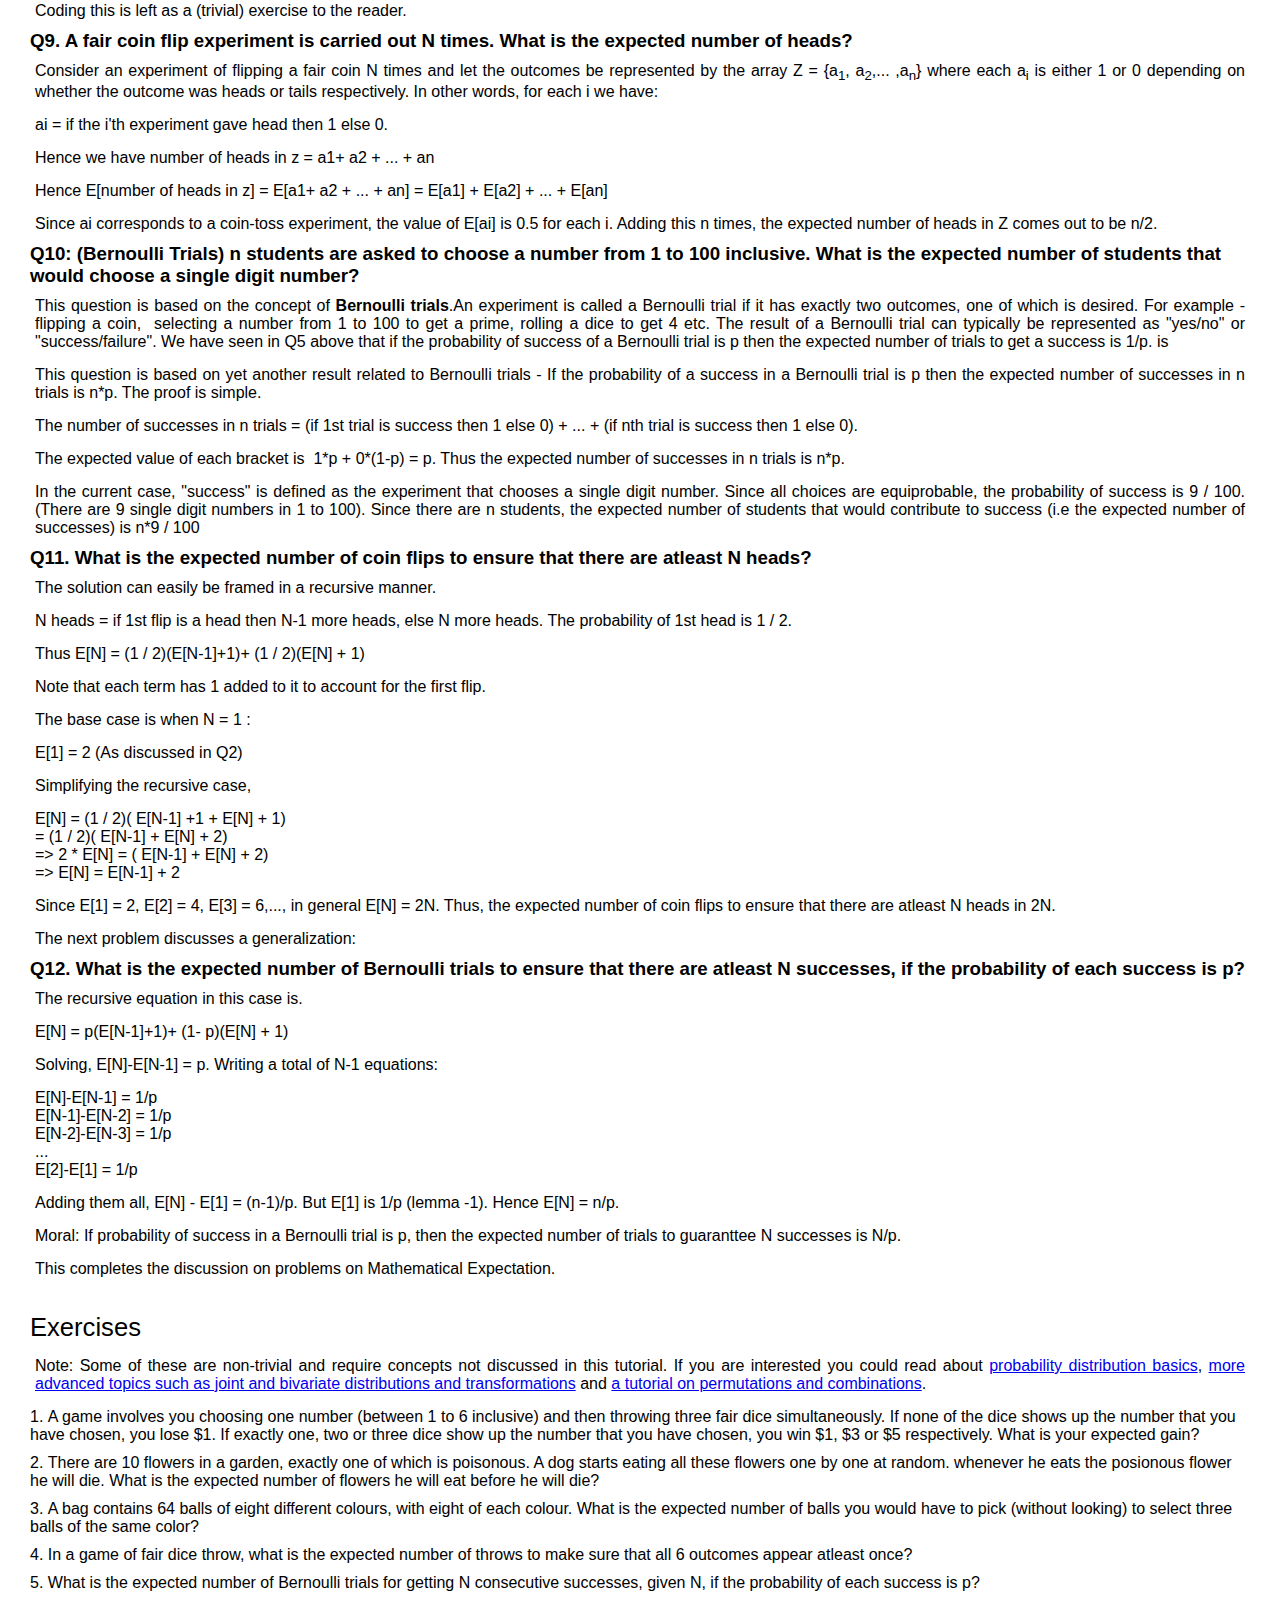
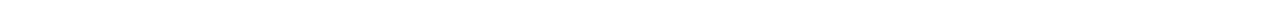
==== commit 0c0b89c9: "Understanding probabilities, Math expectation." ====
--- a/codechef/MathExpectation/index.html
+++ b/codechef/MathExpectation/index.html
@@ -59,7 +59,8 @@
         </ul>
 
         <p>The expected value x is the sum of the expected values of these two cases. Using the rule of linearity of the expectation and the definition of Expected value, we get</p>
-        <p>x = (1 / 2)(1) + (1 / 2) (1 + x)</p>
+
+        <div class="equation">x = (1 / 2)(1) + (1 / 2) (1 + x)</div>
 
         <p>Solving, we get x = 2.</p>
         <p>Thus the expected number of coin flips for getting a head is 2.</p>
@@ -71,12 +72,14 @@
             <li>a. If the first flip is a tails, then we have wasted one flip. The probability of this event is 1 / 2 and the total number of flips required is x + 1.</li>
             <li>b. If the first flip is a heads and second flip is a tails, then we have wasted two flips. The probability of this event is 1 / 4 and the total number of flips required is x + 2.</li>
             <li>c. If the first flip is a heads and second flip is also heads, then we are done. The probability of this event is 1 / 4 and the total number of flips required is 2.</li>
-    </ul>
-
-    <p>Adding, the equation that we get is: <p>
-
-    <p>x = (1 / 2)(x + 1) + (1 / 4)(x + 2) + (1 / 4)2</p>
+        </ul>
+
+    <p>Adding, the equation that we get is:</p>
+
+    <div class="equation">x = (1 / 2)(x + 1) + (1 / 4)(x + 2) + (1 / 4)2</div>
+
     <p>Solving, we get x = 6.</p>
+
     <p>Thus, the expected number of coin flips for getting two consecutive heads is 6.</p>
 
     <h3>Q3. (Generalization) What is the expected number of coin flips for getting N consecutive heads, given N?</h3>
@@ -99,11 +102,11 @@
     <p>The part of equation corrresponding to case (b) is (1/(2<sup>N</sup>))(N).</p>
 
     <p>Adding,</p>
-    <p>x = (1 / 2)(x + 1)  +  (1 / 4)(x + 2) + ... +  (1/(2^k))(x+k) + ... + (1/(2^N))(x+N) + (1/(2^N))(N)</p>
-
-    <p>Solving this equation is left as an exercise to the reader.  The entire equation can be very easily reduced to the following form:</p>
-
-    <p>x = 2<sup>N+1</sup>-2</p>
+    <div class="equation">x = (1 / 2)(x + 1)  +  (1 / 4)(x + 2) + ... +  (1/(2^k))(x+k) + ... + (1/(2^N))(x+N) + (1/(2^N))(N)</div>
+
+    <p>Solving this equation is left as an exercise to the reader. The entire equation can be very easily reduced to the following form:</p>
+
+    <div class="equation">x = 2<sup>N+1</sup>-2</div>
 
     <p>Thus, the expected number of coin flips for getting N consecutive heads is (2<sup>N+1</sup> - 2).</p>
 
--- a/codechef/style.css
+++ b/codechef/style.css
@@ -146,3 +146,12 @@
     text-align: center;
 }
 
+.equation {
+    font-family: Palatino, serif;
+    font-style: italic;
+    text-align: center;
+    font-size: 1.5em;
+    margin: 8px;
+    padding: 8px;
+}
+
